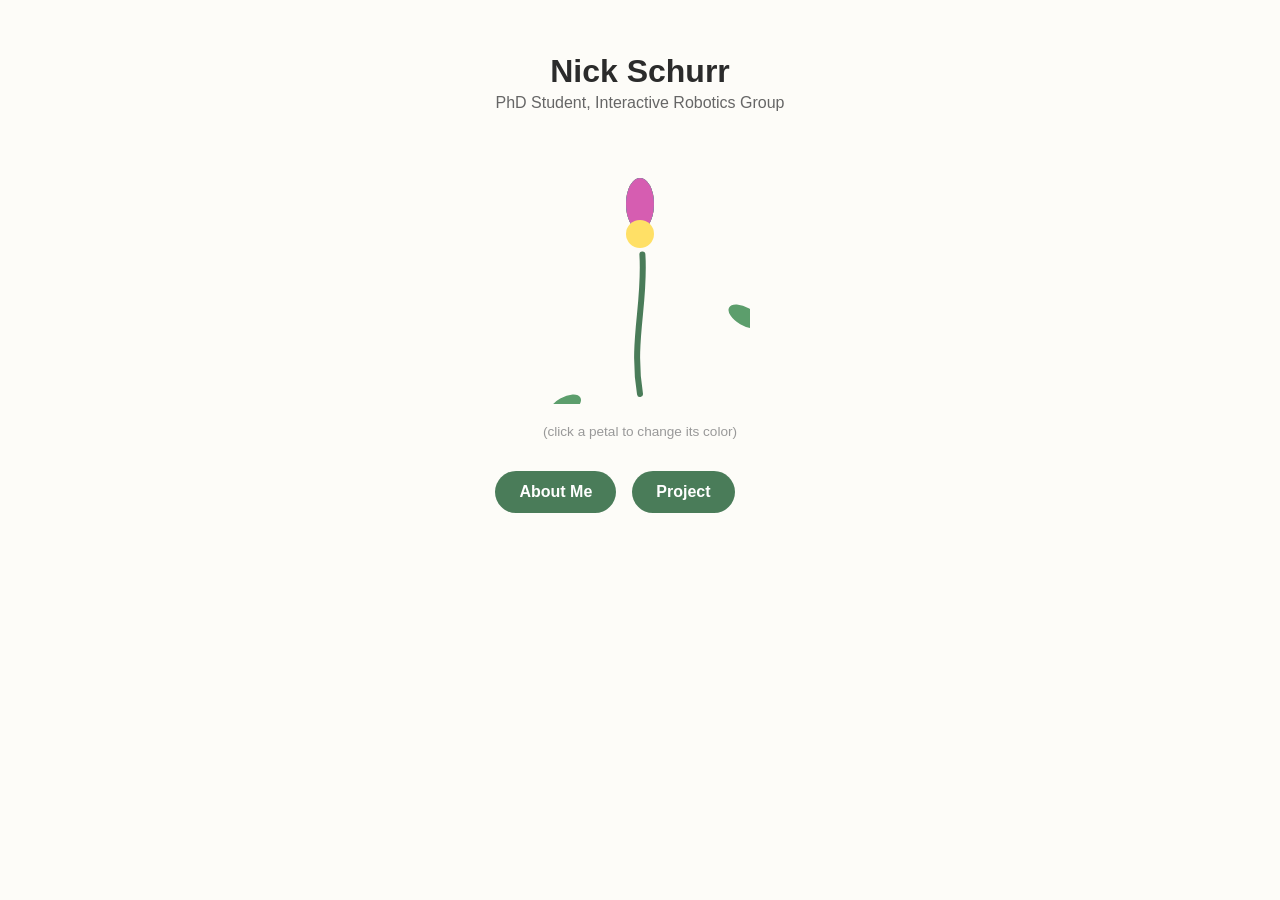
==== index.html @ 49ec4eb0 "Add multipage site: home with animated flower, about, and project pages" ====
<!DOCTYPE html>
<html lang="en">
<head>
  <meta charset="UTF-8" />
  <meta name="viewport" content="width=device-width, initial-scale=1.0" />
  <title>Nick Schurr</title>
  <link rel="stylesheet" href="style.css" />
</head>
<body>
  <main>
    <h1>Nick Schurr</h1>
    <p class="subtitle">PhD Student, Interactive Robotics Group</p>

    <div id="flower-wrap">
      <svg id="flower-svg" viewBox="0 0 220 260" xmlns="http://www.w3.org/2000/svg">
        <!-- Stem -->
        <path class="stem" d="M110,250 C100,190 120,150 110,90" />

        <!-- Leaves -->
        <ellipse class="leaf" cx="85" cy="190" rx="18" ry="9" transform="rotate(-30 85 190)" />
        <ellipse class="leaf" cx="135" cy="210" rx="18" ry="9" transform="rotate(30 135 210)" />

        <!-- Petals (6 around center at 110,90) -->
        <ellipse class="petal" fill="#ff6f91" cx="110" cy="60" rx="14" ry="26" />
        <ellipse class="petal" fill="#ff9671" cx="110" cy="60" rx="14" ry="26" transform="rotate(60 110 90)" />
        <ellipse class="petal" fill="#ffc75f" cx="110" cy="60" rx="14" ry="26" transform="rotate(120 110 90)" />
        <ellipse class="petal" fill="#845ec2" cx="110" cy="60" rx="14" ry="26" transform="rotate(180 110 90)" />
        <ellipse class="petal" fill="#00c9a7" cx="110" cy="60" rx="14" ry="26" transform="rotate(240 110 90)" />
        <ellipse class="petal" fill="#d65db1" cx="110" cy="60" rx="14" ry="26" transform="rotate(300 110 90)" />

        <!-- Center -->
        <circle class="center" cx="110" cy="90" r="14" fill="#ffe066" />
      </svg>
    </div>
    <p class="hint">(click a petal to change its color)</p>

    <div class="nav-buttons">
      <a href="about.html">About Me</a>
      <a href="project.html">Project</a>
    </div>
  </main>

  <script src="script.js"></script>
</body>
</html>
---- style.css ----
* {
  box-sizing: border-box;
}

body {
  margin: 0;
  font-family: "Segoe UI", Helvetica, Arial, sans-serif;
  background: #fdfcf8;
  color: #2b2b2b;
  display: flex;
  flex-direction: column;
  align-items: center;
  min-height: 100vh;
  padding: 2rem 1rem;
}

h1 {
  margin-bottom: 0.25rem;
}

.subtitle {
  color: #666;
  margin-top: 0;
  margin-bottom: 2rem;
  text-align: center;
}

.nav-buttons {
  display: flex;
  gap: 1rem;
  margin-top: 2rem;
}

.nav-buttons a {
  text-decoration: none;
  padding: 0.75rem 1.5rem;
  border-radius: 999px;
  background: #4a7c59;
  color: white;
  font-weight: 600;
  transition: transform 0.15s ease, background 0.15s ease;
}

.nav-buttons a:hover {
  background: #3a6347;
  transform: translateY(-2px);
}

.back-link {
  margin-top: 2.5rem;
  display: inline-block;
  color: #4a7c59;
  text-decoration: none;
  font-weight: 600;
}

.back-link:hover {
  text-decoration: underline;
}

main {
  max-width: 640px;
  text-align: center;
}

main.page-content {
  text-align: left;
}

.hint {
  font-size: 0.85rem;
  color: #999;
  margin-top: 0.5rem;
}

/* Flower animation */
#flower-wrap {
  margin: 1rem 0;
}

#flower-svg {
  width: 220px;
  height: 260px;
}

.stem {
  fill: none;
  stroke: #4a7c59;
  stroke-width: 6;
  stroke-linecap: round;
  stroke-dasharray: 140;
  stroke-dashoffset: 140;
  animation: grow-stem 1.2s ease-out forwards;
}

.leaf {
  fill: #5c9e6c;
  opacity: 0;
  transform-origin: center;
  animation: fade-in 0.6s ease-out forwards;
  animation-delay: 0.8s;
}

.petal {
  transform-origin: 110px 90px;
  opacity: 0;
  transform: scale(0);
  animation: bloom 0.5s ease-out forwards;
  cursor: pointer;
  transition: fill 0.4s ease;
}

.petal:nth-of-type(1) { animation-delay: 1.2s; }
.petal:nth-of-type(2) { animation-delay: 1.3s; }
.petal:nth-of-type(3) { animation-delay: 1.4s; }
.petal:nth-of-type(4) { animation-delay: 1.5s; }
.petal:nth-of-type(5) { animation-delay: 1.6s; }
.petal:nth-of-type(6) { animation-delay: 1.7s; }

.center {
  opacity: 0;
  animation: fade-in 0.5s ease-out forwards;
  animation-delay: 1.8s;
}

@keyframes grow-stem {
  to {
    stroke-dashoffset: 0;
  }
}

@keyframes fade-in {
  to {
    opacity: 1;
  }
}

@keyframes bloom {
  to {
    opacity: 1;
    transform: scale(1);
  }
}
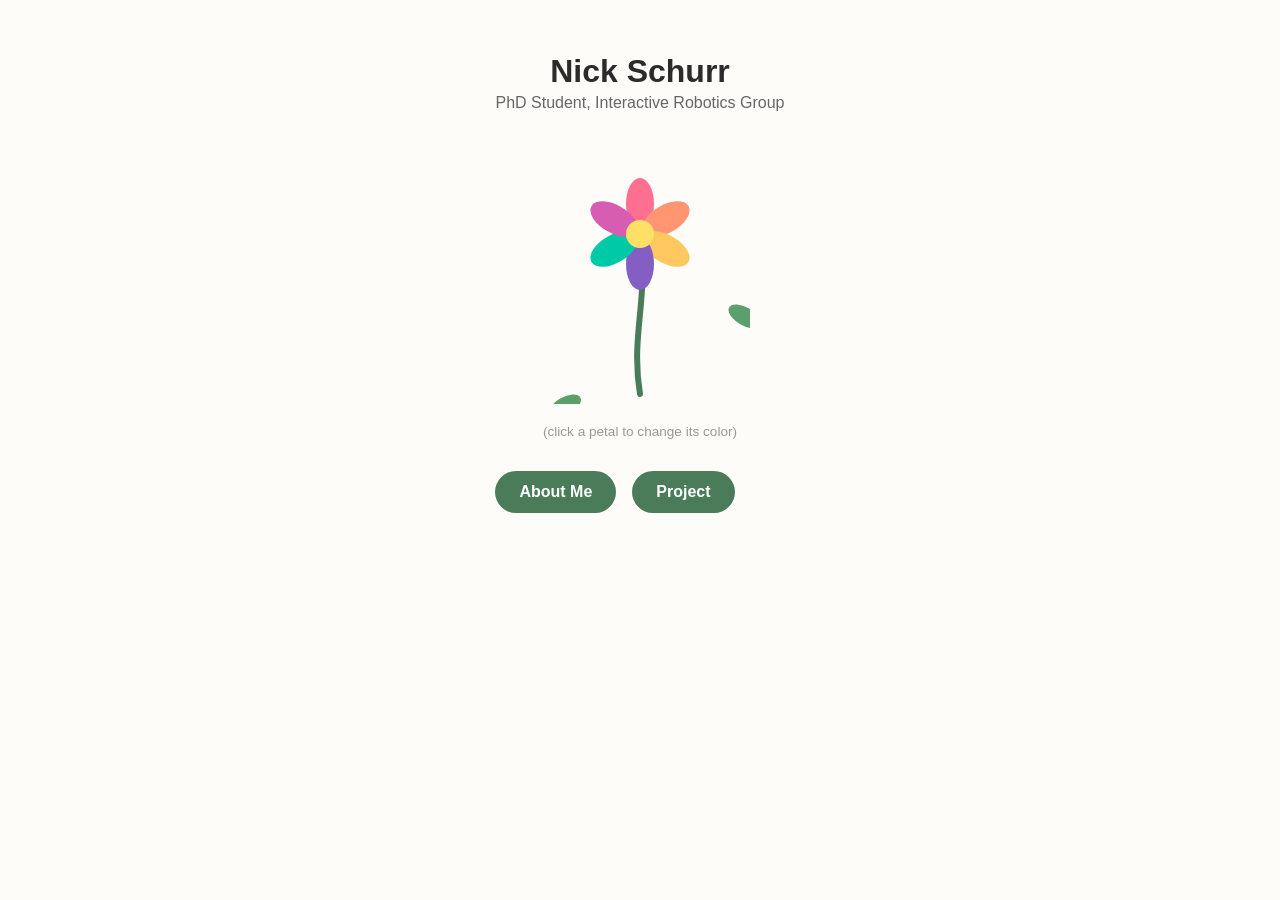
==== commit 32a179e0: "Fix petal transforms: wrap in <g> to avoid CSS transform overriding SVG rotation" ====
--- a/index.html
+++ b/index.html
@@ -21,12 +21,12 @@
         <ellipse class="leaf" cx="135" cy="210" rx="18" ry="9" transform="rotate(30 135 210)" />
 
         <!-- Petals (6 around center at 110,90) -->
-        <ellipse class="petal" fill="#ff6f91" cx="110" cy="60" rx="14" ry="26" />
-        <ellipse class="petal" fill="#ff9671" cx="110" cy="60" rx="14" ry="26" transform="rotate(60 110 90)" />
-        <ellipse class="petal" fill="#ffc75f" cx="110" cy="60" rx="14" ry="26" transform="rotate(120 110 90)" />
-        <ellipse class="petal" fill="#845ec2" cx="110" cy="60" rx="14" ry="26" transform="rotate(180 110 90)" />
-        <ellipse class="petal" fill="#00c9a7" cx="110" cy="60" rx="14" ry="26" transform="rotate(240 110 90)" />
-        <ellipse class="petal" fill="#d65db1" cx="110" cy="60" rx="14" ry="26" transform="rotate(300 110 90)" />
+        <g transform="rotate(0 110 90)"><ellipse class="petal" fill="#ff6f91" cx="110" cy="60" rx="14" ry="26" /></g>
+        <g transform="rotate(60 110 90)"><ellipse class="petal" fill="#ff9671" cx="110" cy="60" rx="14" ry="26" /></g>
+        <g transform="rotate(120 110 90)"><ellipse class="petal" fill="#ffc75f" cx="110" cy="60" rx="14" ry="26" /></g>
+        <g transform="rotate(180 110 90)"><ellipse class="petal" fill="#845ec2" cx="110" cy="60" rx="14" ry="26" /></g>
+        <g transform="rotate(240 110 90)"><ellipse class="petal" fill="#00c9a7" cx="110" cy="60" rx="14" ry="26" /></g>
+        <g transform="rotate(300 110 90)"><ellipse class="petal" fill="#d65db1" cx="110" cy="60" rx="14" ry="26" /></g>
 
         <!-- Center -->
         <circle class="center" cx="110" cy="90" r="14" fill="#ffe066" />
--- a/style.css
+++ b/style.css
@@ -102,7 +102,7 @@
 }
 
 .petal {
-  transform-origin: 110px 90px;
+  transform-origin: 110px 60px;
   opacity: 0;
   transform: scale(0);
   animation: bloom 0.5s ease-out forwards;
@@ -110,12 +110,12 @@
   transition: fill 0.4s ease;
 }
 
-.petal:nth-of-type(1) { animation-delay: 1.2s; }
-.petal:nth-of-type(2) { animation-delay: 1.3s; }
-.petal:nth-of-type(3) { animation-delay: 1.4s; }
-.petal:nth-of-type(4) { animation-delay: 1.5s; }
-.petal:nth-of-type(5) { animation-delay: 1.6s; }
-.petal:nth-of-type(6) { animation-delay: 1.7s; }
+g:nth-of-type(1) .petal { animation-delay: 1.2s; }
+g:nth-of-type(2) .petal { animation-delay: 1.3s; }
+g:nth-of-type(3) .petal { animation-delay: 1.4s; }
+g:nth-of-type(4) .petal { animation-delay: 1.5s; }
+g:nth-of-type(5) .petal { animation-delay: 1.6s; }
+g:nth-of-type(6) .petal { animation-delay: 1.7s; }
 
 .center {
   opacity: 0;
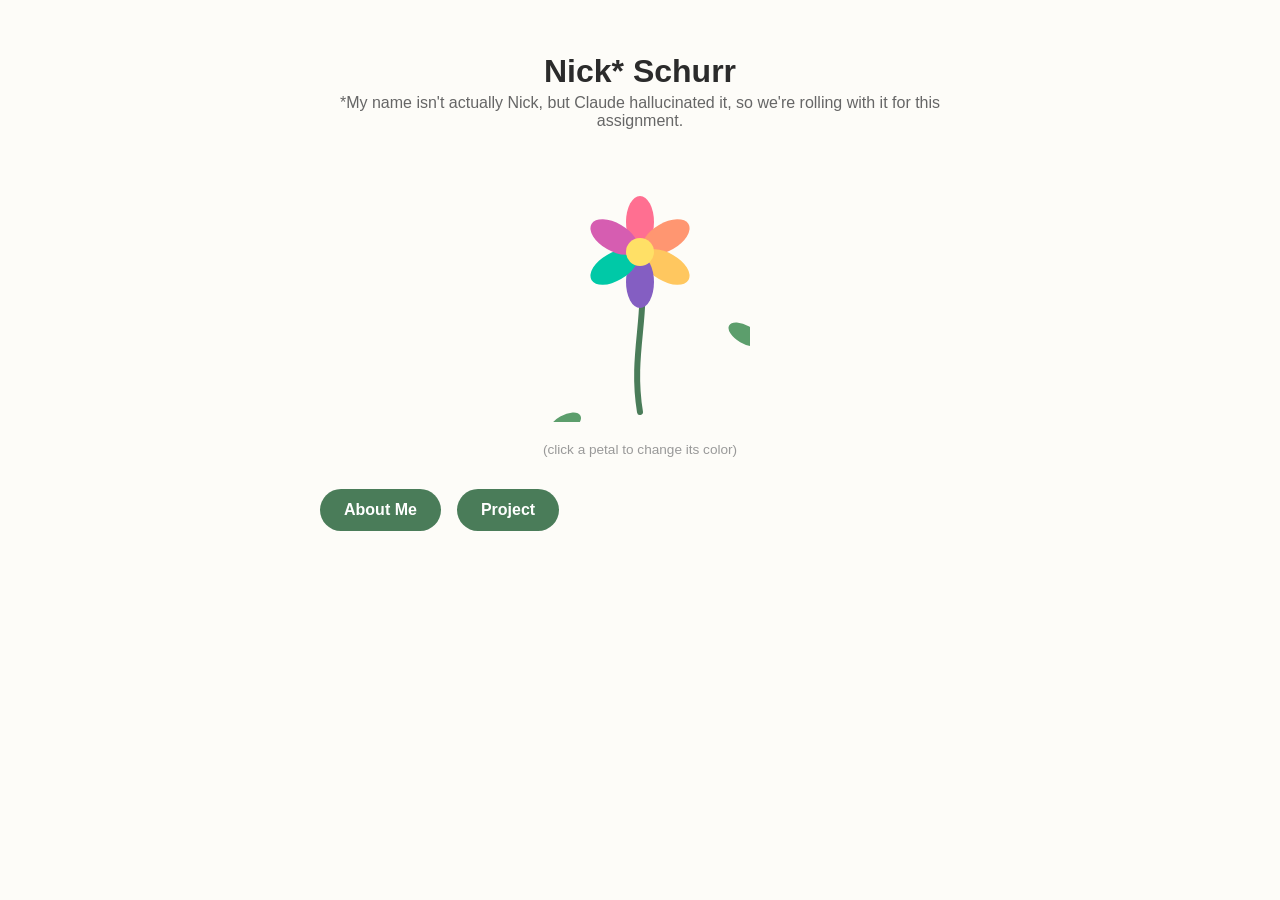
==== commit 303ae2af: "Update index.html title and heading per feedback" ====
--- a/index.html
+++ b/index.html
@@ -3,13 +3,13 @@
 <head>
   <meta charset="UTF-8" />
   <meta name="viewport" content="width=device-width, initial-scale=1.0" />
-  <title>Nick Schurr</title>
+  <title>nschurr</title>
   <link rel="stylesheet" href="style.css" />
 </head>
 <body>
   <main>
-    <h1>Nick Schurr</h1>
-    <p class="subtitle">PhD Student, Interactive Robotics Group</p>
+    <h1>Nick* Schurr</h1>
+    <p class="subtitle">*My name isn't actually Nick, but Claude hallucinated it, so we're rolling with it for this assignment.</p>
 
     <div id="flower-wrap">
       <svg id="flower-svg" viewBox="0 0 220 260" xmlns="http://www.w3.org/2000/svg">
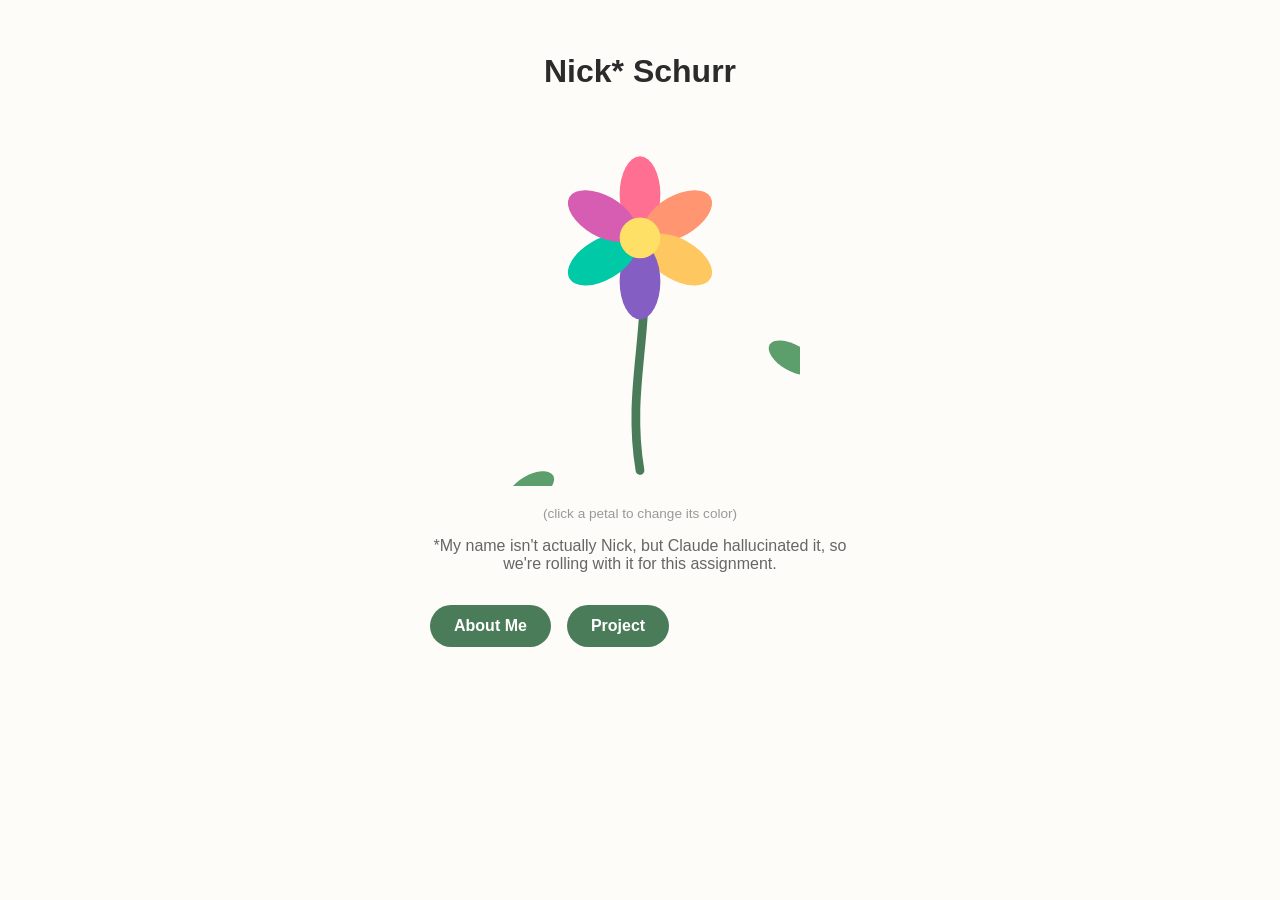
==== commit cde2df15: "Move name disclaimer below flower/hint and enlarge flower animation" ====
--- a/index.html
+++ b/index.html
@@ -9,7 +9,6 @@
 <body>
   <main>
     <h1>Nick* Schurr</h1>
-    <p class="subtitle">*My name isn't actually Nick, but Claude hallucinated it, so we're rolling with it for this assignment.</p>
 
     <div id="flower-wrap">
       <svg id="flower-svg" viewBox="0 0 220 260" xmlns="http://www.w3.org/2000/svg">
@@ -33,6 +32,7 @@
       </svg>
     </div>
     <p class="hint">(click a petal to change its color)</p>
+    <p class="subtitle">*My name isn't actually Nick, but Claude hallucinated it, so we're rolling with it for this assignment.</p>
 
     <div class="nav-buttons">
       <a href="about.html">About Me</a>
--- a/style.css
+++ b/style.css
@@ -20,8 +20,9 @@
 
 .subtitle {
   color: #666;
-  margin-top: 0;
-  margin-bottom: 2rem;
+  margin-top: 1rem;
+  margin-bottom: 0;
+  max-width: 420px;
   text-align: center;
 }
 
@@ -79,8 +80,8 @@
 }
 
 #flower-svg {
-  width: 220px;
-  height: 260px;
+  width: 320px;
+  height: 380px;
 }
 
 .stem {
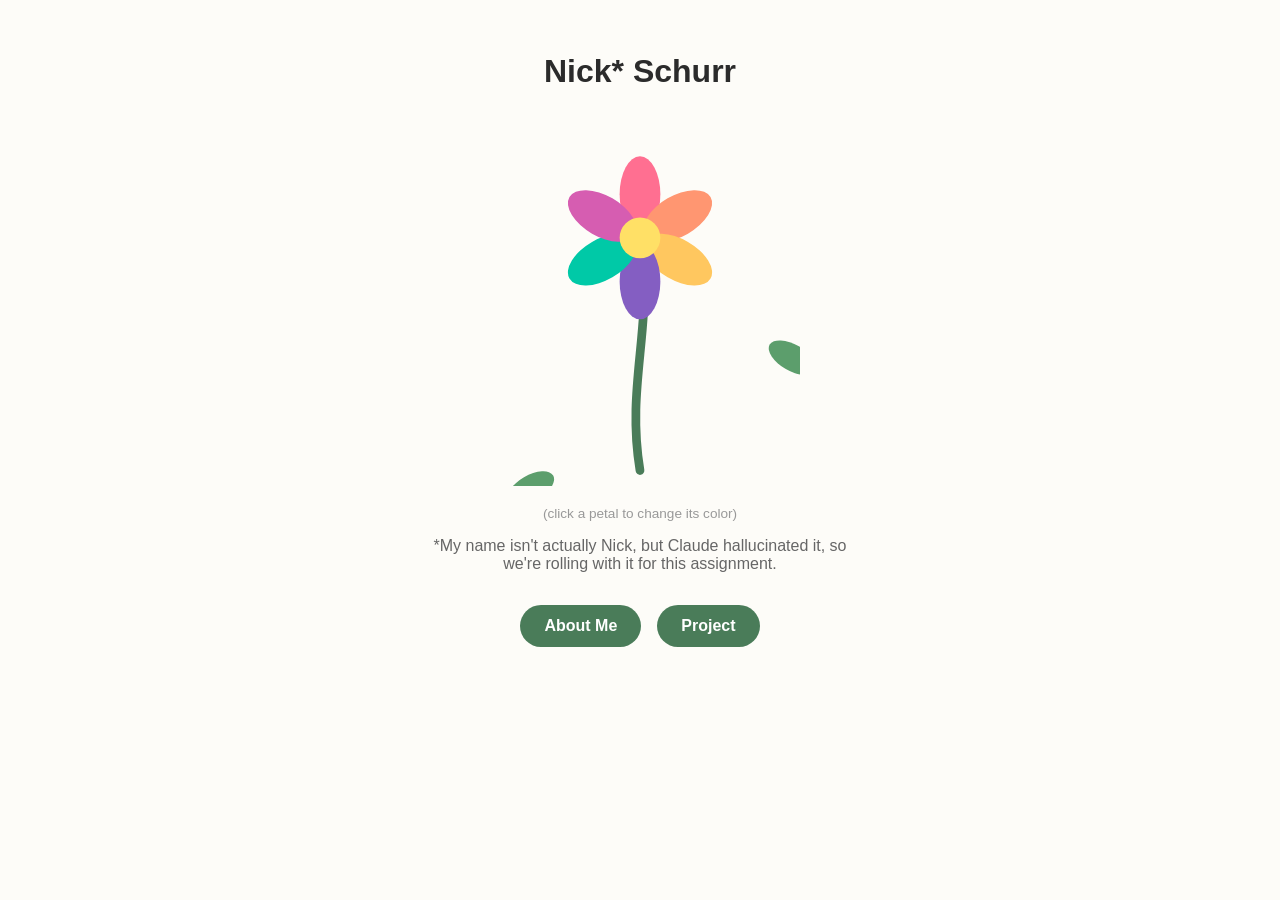
==== commit 3036cc55: "Set browser tab title to Naomi Schurr on all pages" ====
--- a/index.html
+++ b/index.html
@@ -3,7 +3,7 @@
 <head>
   <meta charset="UTF-8" />
   <meta name="viewport" content="width=device-width, initial-scale=1.0" />
-  <title>nschurr</title>
+  <title>Naomi Schurr</title>
   <link rel="stylesheet" href="style.css" />
 </head>
 <body>
--- a/style.css
+++ b/style.css
@@ -28,6 +28,7 @@
 
 .nav-buttons {
   display: flex;
+  justify-content: center;
   gap: 1rem;
   margin-top: 2rem;
 }
@@ -91,37 +92,37 @@
   stroke-linecap: round;
   stroke-dasharray: 140;
   stroke-dashoffset: 140;
-  animation: grow-stem 1.2s ease-out forwards;
+  animation: grow-stem 2.4s ease-out forwards;
 }
 
 .leaf {
   fill: #5c9e6c;
   opacity: 0;
   transform-origin: center;
-  animation: fade-in 0.6s ease-out forwards;
-  animation-delay: 0.8s;
+  animation: fade-in 1.2s ease-out forwards;
+  animation-delay: 1.6s;
 }
 
 .petal {
   transform-origin: 110px 60px;
   opacity: 0;
   transform: scale(0);
-  animation: bloom 0.5s ease-out forwards;
+  animation: bloom 1s ease-out forwards;
   cursor: pointer;
   transition: fill 0.4s ease;
 }
 
-g:nth-of-type(1) .petal { animation-delay: 1.2s; }
-g:nth-of-type(2) .petal { animation-delay: 1.3s; }
-g:nth-of-type(3) .petal { animation-delay: 1.4s; }
-g:nth-of-type(4) .petal { animation-delay: 1.5s; }
-g:nth-of-type(5) .petal { animation-delay: 1.6s; }
-g:nth-of-type(6) .petal { animation-delay: 1.7s; }
+g:nth-of-type(1) .petal { animation-delay: 2.4s; }
+g:nth-of-type(2) .petal { animation-delay: 2.6s; }
+g:nth-of-type(3) .petal { animation-delay: 2.8s; }
+g:nth-of-type(4) .petal { animation-delay: 3.0s; }
+g:nth-of-type(5) .petal { animation-delay: 3.2s; }
+g:nth-of-type(6) .petal { animation-delay: 3.4s; }
 
 .center {
   opacity: 0;
-  animation: fade-in 0.5s ease-out forwards;
-  animation-delay: 1.8s;
+  animation: fade-in 1s ease-out forwards;
+  animation-delay: 3.6s;
 }
 
 @keyframes grow-stem {
